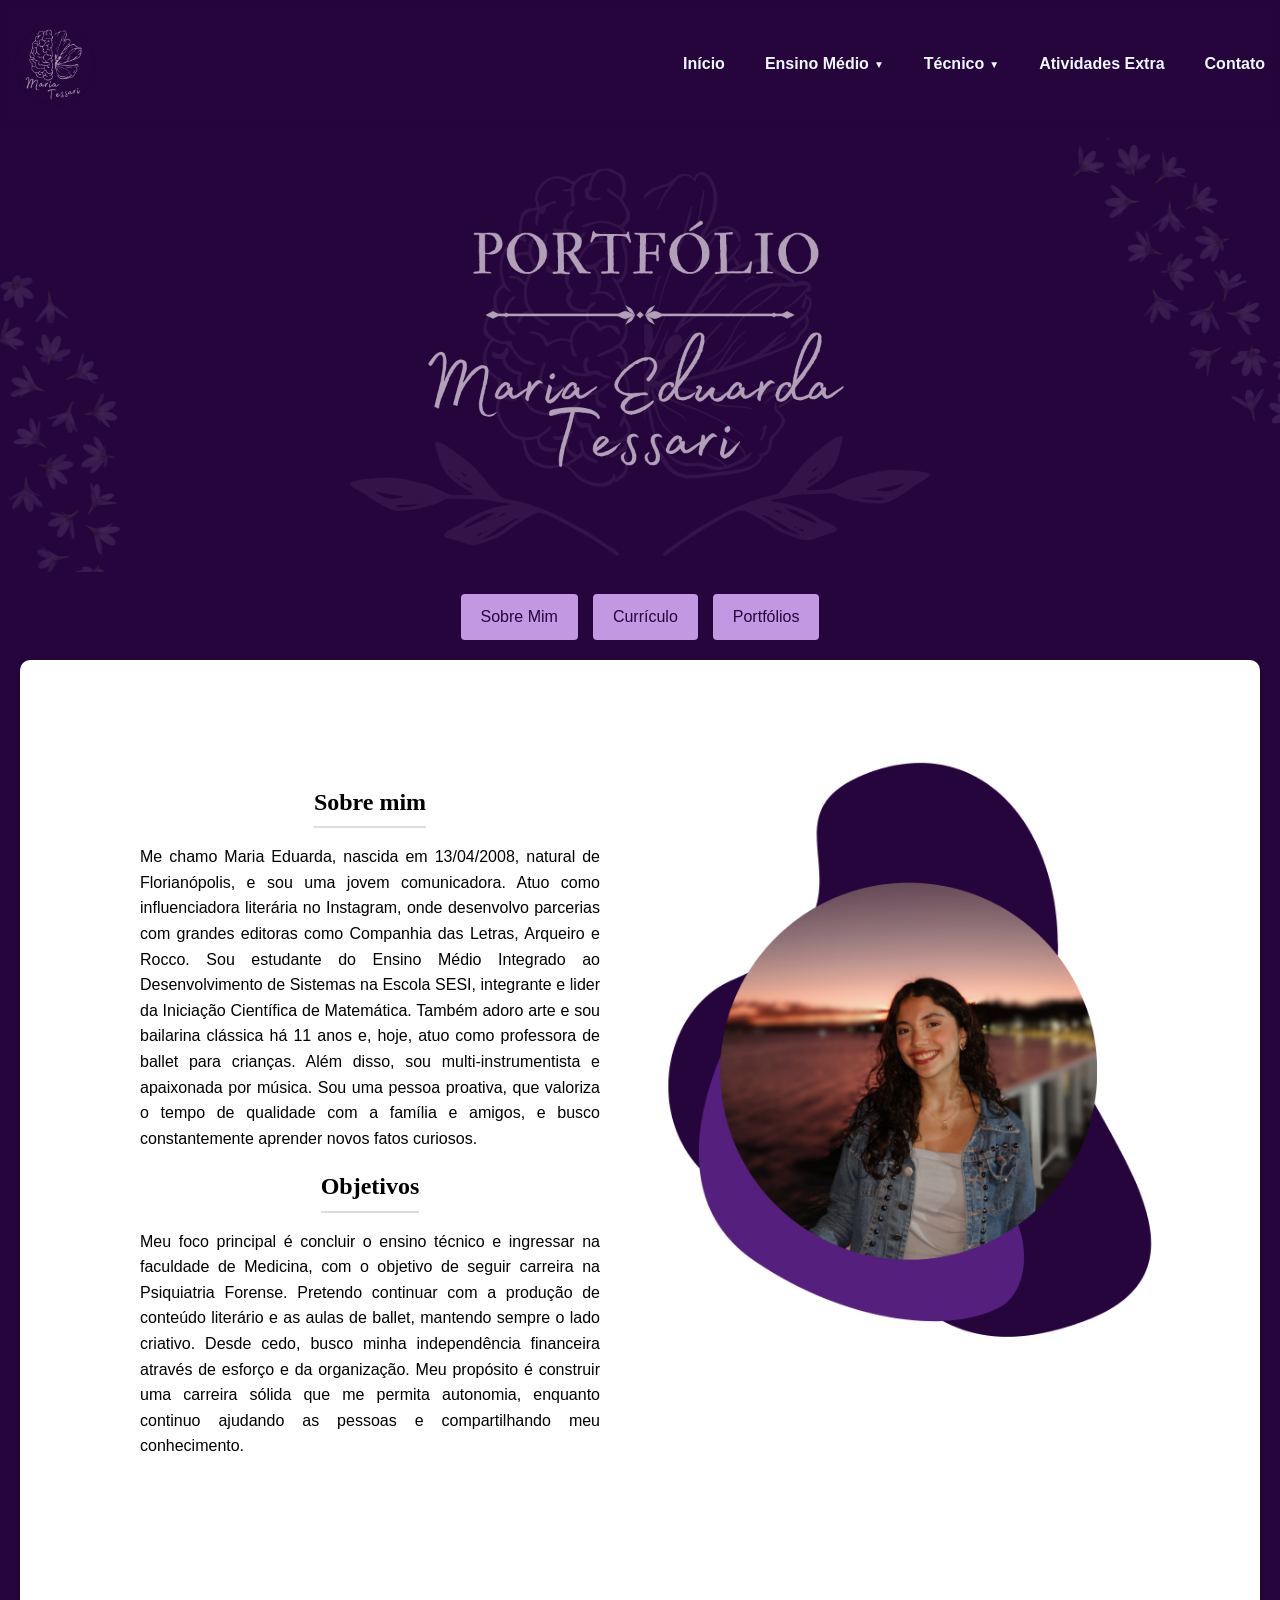
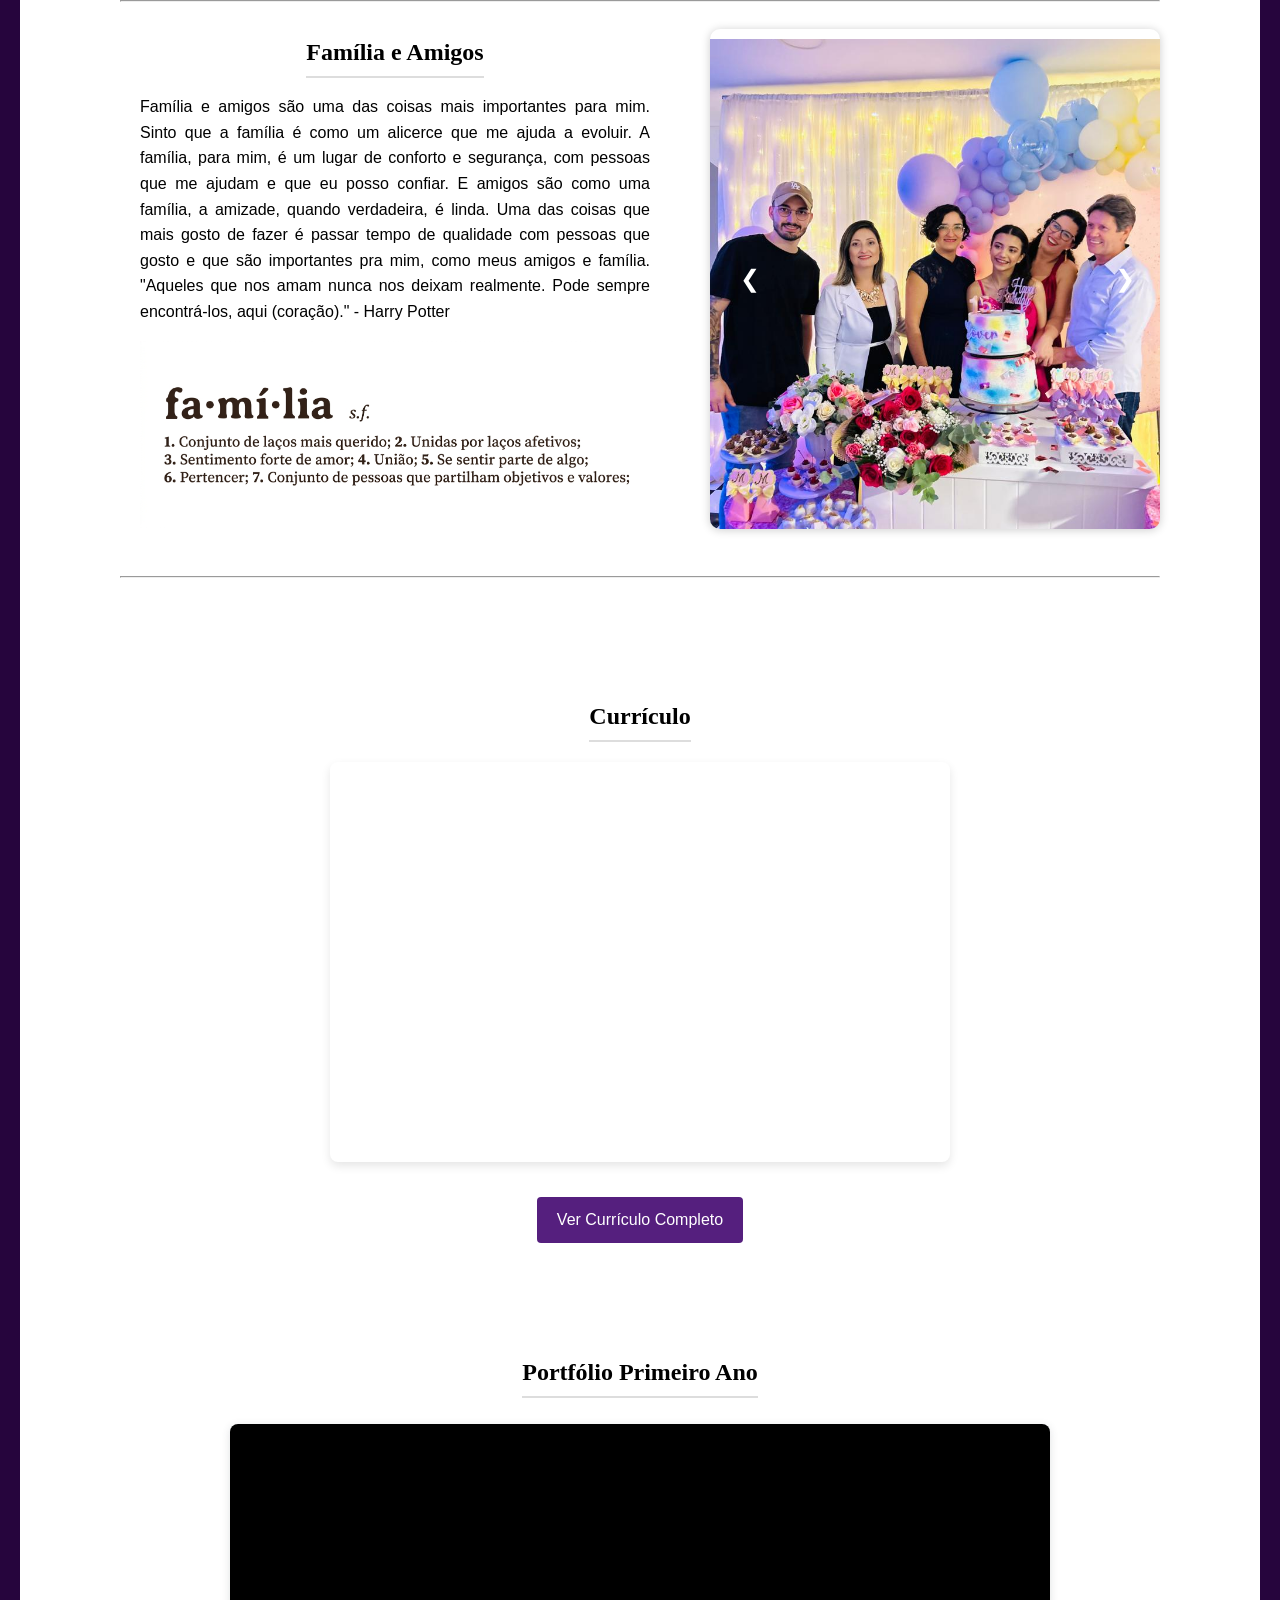
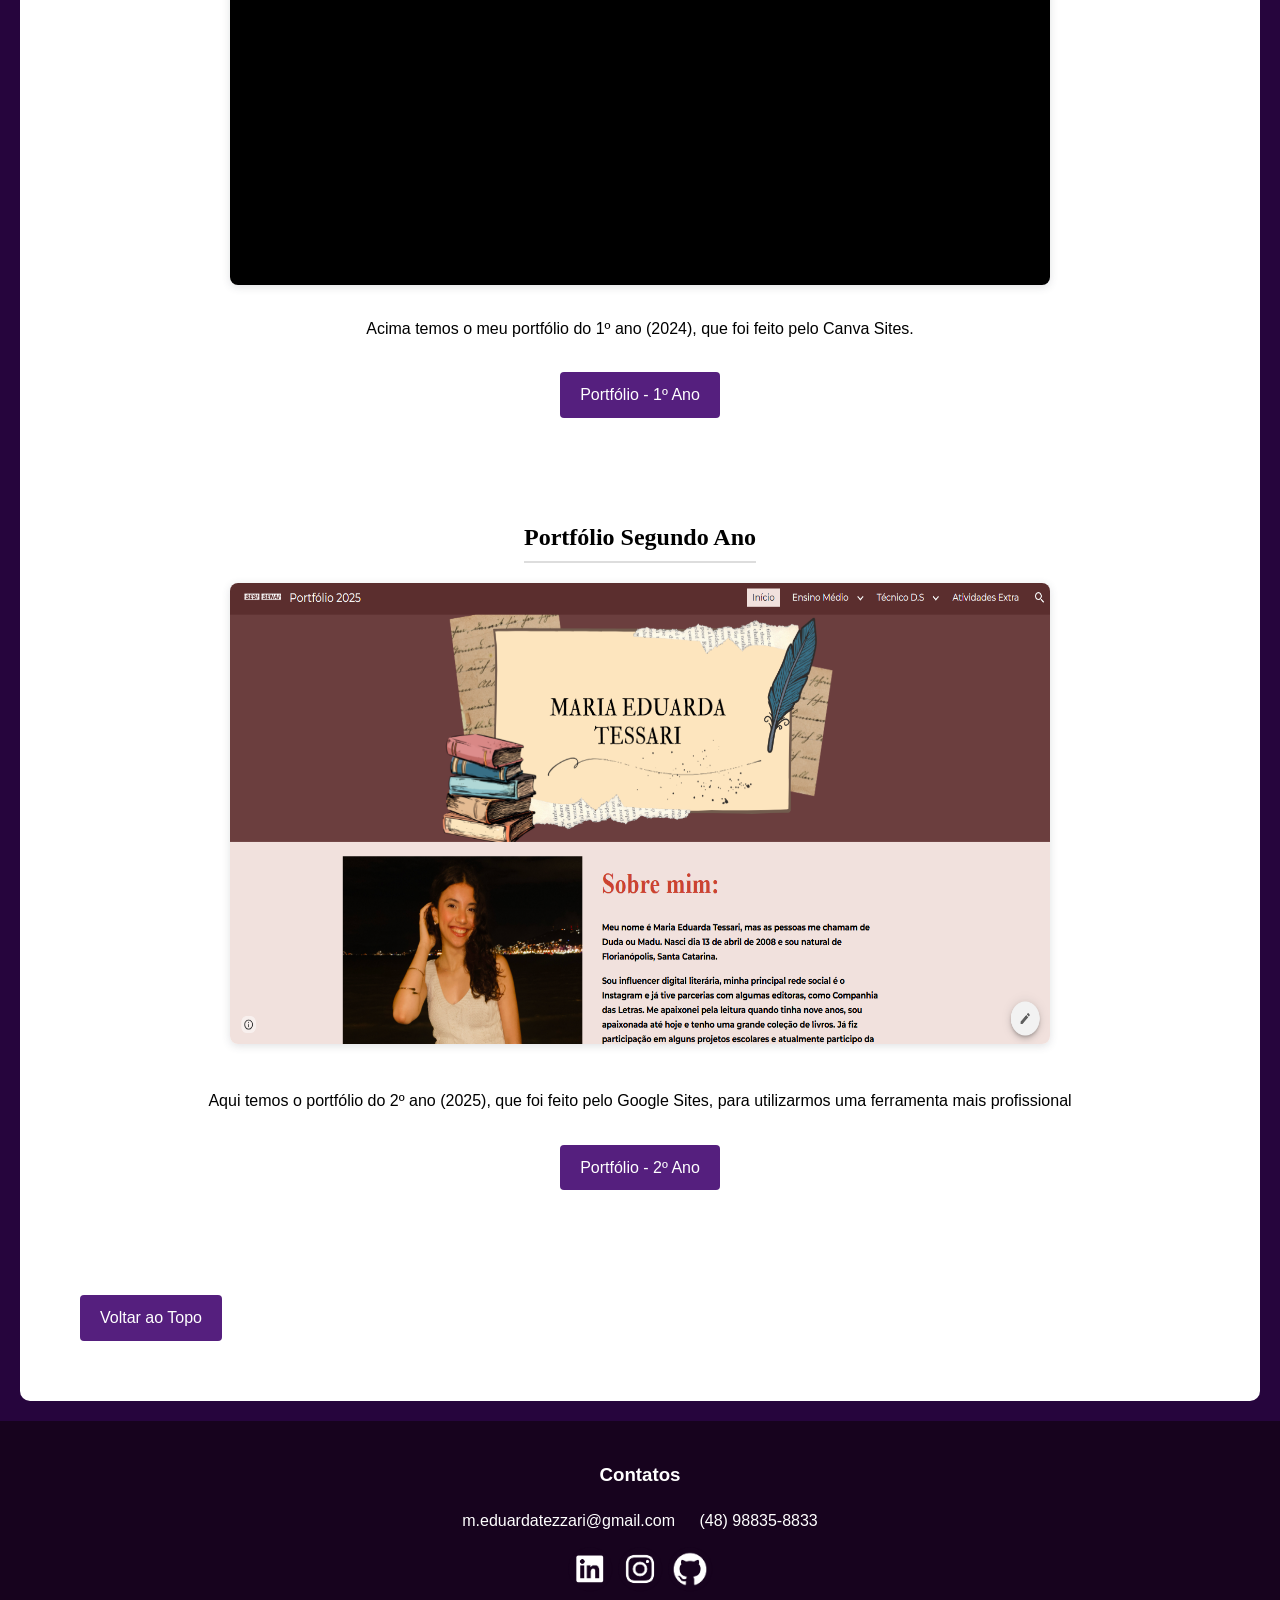
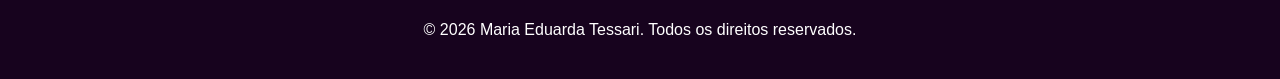
==== index.html @ cef040df "subindo portfolio" ====
<!DOCTYPE html>
<html lang="pt-BR">

<head>
    <meta charset="UTF-8">
    <link rel="stylesheet" href="style.css">
    <link rel="icon" href="Fotos/logo-port.png">
    <title>Portfólio - Maria Tessari</title>


</head>

<body>
    <header class="nav-bar">
        <a href="index.html"><img class="logo" src="Fotos/logo-port.png" alt="Minha_Logo"></a>
        <li class="topic">
            <ul><a href="#">Início</a></ul>
            <ul class="dropdown">
                <a href="#" class="dropbtn" onclick="toggleMenu(event, 'dropdown-menu')">Ensino Médio<span
                        class="drseta">▼</span></a>
                <div class="dropdown-conteudo" id="dropdown-menu">
                    <a href="linguagens.html">Linguagens</a>
                    <a href="matematica.html">Matemática</a>
                    <a href="natureza.html">Ciências da Natureza</a>
                    <a href="humanas.html">Ciências Humanas</a>
                </div>
            </ul>
            <ul class="dropdown">
                <a href="#" class="dropbt" onclick="toggleMenu(event, 'dropdown-men')">Técnico<span
                        class="drseta">▼</span></a>
                <div class="dropdown-cont" id="dropdown-men">
                    <a href="modelagem.html">Modelagem de Sistemas</a>
                    <a href="iot.html">Internet das Coisas</a>
                    <a href="banco.html">Banco de Dados</a>
                </div>
            </ul>
            <ul><a href="atv_extra.html">Atividades Extra</a></ul>
            <ul><a href="#Contatos">Contato</a></ul>
        </li>
    </header>

    <img src="Fotos/capa-port1.png" alt="Capa do Portfólio" class="capa">

    <div class="botao-inicio">
        <a class="botao-in" href="#SobreMim" rel="noopener">Sobre Mim</a>
        <a class="botao-in" href="#Curriculo" rel="noopener">Currículo</a>
        <a class="botao-in" href="#Portfolio" rel="noopener">Portfólios</a>
    </div>

    <section class="capa">

        <section class="Sobre Mim" id="SobreMim">
            <section id="inicio">
                <div class="layout-sobre-mim">
                    <div class="sobre-caixa-texto">
                        <h2>Sobre mim</h2>
                        <p>Me chamo Maria Eduarda, nascida em 13/04/2008, natural de Florianópolis, e sou uma jovem
                            comunicadora.
                            Atuo como
                            influenciadora literária no Instagram, onde desenvolvo parcerias com grandes editoras como
                            Companhia
                            das Letras, Arqueiro e Rocco. Sou estudante do Ensino Médio Integrado
                            ao Desenvolvimento de Sistemas na Escola SESI, integrante e lider da Iniciação Científica de
                            Matemática.

                            Também adoro arte e sou bailarina clássica há 11 anos e, hoje, atuo como
                            professora de ballet para crianças. Além disso, sou multi-instrumentista e apaixonada por
                            música.
                            Sou uma pessoa proativa, que valoriza o tempo de qualidade com a família e amigos, e busco
                            constantemente aprender novos fatos curiosos.</p>

                        <h2>Objetivos</h2>
                        <p>Meu foco principal é concluir o ensino técnico e ingressar na faculdade de Medicina, com o
                            objetivo de
                            seguir
                            carreira na Psiquiatria Forense. Pretendo continuar com a
                            produção de conteúdo literário e as aulas de ballet, mantendo sempre o lado criativo. Desde
                            cedo, busco
                            minha independência financeira através de esforço e da organização. Meu propósito é
                            construir uma carreira sólida que me permita autonomia, enquanto continuo ajudando as
                            pessoas e
                            compartilhando meu conhecimento.
                    </div>
                    <div class="caixa-imagem">
                        <img src="Fotos/perfil.png" alt="Foto de perfil" class="perfil">
                    </div>
                </div>
                <br> <br> <br>
                <hr>
                <div class="amigos-familia">

                    <div class="sobre-caixa-texto">
                        <h2>Família e Amigos</h2>
                        <p>Família e amigos são uma das coisas mais importantes para mim. Sinto que a família é como um
                            alicerce que me ajuda a evoluir. A família, para mim, é um lugar de conforto e segurança,
                            com
                            pessoas que me ajudam e que eu posso confiar. E amigos são como uma família, a amizade,
                            quando
                            verdadeira, é linda. Uma das coisas que mais gosto de fazer é passar tempo de qualidade com
                            pessoas que gosto e que são importantes pra mim, como meus amigos e família.
                            "Aqueles que nos amam nunca nos deixam realmente. Pode sempre encontrá-los, aqui (coração)."
                            -
                            Harry Potter</p>

                        <img class="familia-img" src="Fotos/dicionario.png" alt="Família">
                    </div>

                    <div id="carrossel">
                        <button id="btn-esq" class="seta seta-esq" onclick="mudarSlide(-1)">&#10094;</button>

                        <div class="carrossel-slides">
                            <img src="Fotos/foto1.jpg" alt="Foto 1" class="slide">
                            <img src="Fotos/foto2.jpg" alt="Foto 2" class="slide">
                            <img src="Fotos/foto3.PNG" alt="Foto 3" class="slide">
                            <img src="Fotos/foto4.PNG" alt="Foto 4" class="slide">
                            <img src="Fotos/foto5.PNG" alt="Foto 4" class="slide">
                            <img src="Fotos/foto6.jpg" alt="Foto 4" class="slide">
                            <img src="Fotos/foto8.jpg" alt="Foto 8" class="slide">
                            <img src="Fotos/foto9.jpg" alt="Foto 9" class="slide">
                            <img src="Fotos/foto10.jpg" alt="Foto 10" class="slide">
                            <img src="Fotos/foto11.PNG" alt="Foto 11" class="slide">
                            <img src="Fotos/foto12.jpg" alt="Foto 12" class="slide">
                            <img src="Fotos/foto13.jpg" alt="Foto 13" class="slide">
                            <img src="Fotos/foto14.jpg" alt="Foto 14" class="slide">

                        </div>

                        <button id="btn-dir" class="seta seta-dir" onclick="mudarSlide(1)">&#10095;</button>
                    </div>
                </div>
                <hr>
                <br> <br> 


            </section>




            <section class="Curriculo" id="Curriculo">
                <h2>Currículo</h2>
                <div class="container-cv">
                    <iframe class="info"
                        src="https://docs.google.com/document/d/e/2PACX-1vRkquvEXvuY4ncvsypr4Lvc37lcYrbfX9m-KmHPgU5ETcuafBgwQVrhS0Y3v9w3osdLNHokBY2p7lct/pub?embedded=true"></iframe>
                </div>
                <div class="botao-curriculo">
                    <a class="botao-link"
                        href="https://docs.google.com/document/d/e/2PACX-1vRkquvEXvuY4ncvsypr4Lvc37lcYrbfX9m-KmHPgU5ETcuafBgwQVrhS0Y3v9w3osdLNHokBY2p7lct/pub"
                        target="_blank" rel="noopener">Ver Currículo Completo</a>
                </div>
            </section>

            <section class="Port" id="Portfolio">
                <div class="secao">
                    <h2>Portfólio Primeiro Ano</h2>
                    <div class="container-primeiro-ano">
                        <iframe loading="lazy"
                            style="position: absolute; width: 100%; height: 100%; top: 0; left: 0; border: none; padding: 0;margin: 0;"
                            src="https://www.canva.com/design/DAF-Ko-mhRY/PXk0BYshBOprbLPUZ9Silw/view?embed"
                            allowfullscreen="allowfullscreen" allow="fullscreen">
                        </iframe>
                    </div>
                    <p>Acima temos o meu portfólio do 1º ano (2024), que foi feito pelo Canva Sites.</p>
                    <a class="botao-link"
                        href="https:&#x2F;&#x2F;www.canva.com&#x2F;design&#x2F;DAF-Ko-mhRY&#x2F;PXk0BYshBOprbLPUZ9Silw&#x2F;view?utm_content=DAF-Ko-mhRY&amp;utm_campaign=designshare&amp;utm_medium=embeds&amp;utm_source=link"
                        target="_blank" rel="noopener">Portfólio - 1º Ano</a>

                </div>

                <div class="secao">
                    <h2>Portfólio Segundo Ano</h2>
                    <a
                        href="https://sites.google.com/estudante.sesisenai.org.br/portfolio-mariaeduardatessari/in%C3%ADcio"><img
                            class="segundo-ano" src="Fotos/portfolio-2ano.png" alt="Portfólio do Segundo Ano"></a>
                    <p>Aqui temos o portfólio do 2º ano (2025), que foi feito pelo Google Sites, para
                        utilizarmos uma ferramenta mais profissional</p>
                    <a class="botao-link"
                        href="https://sites.google.com/estudante.sesisenai.org.br/portfolio-mariaeduardatessari/in%C3%ADcio"
                        target="_blank" rel="noopener">Portfólio - 2º Ano</a>
                </div>
            </section>

            <div class="topo">
                <a class="botao-link" href="#">Voltar ao Topo</a>
            </div>
        </section>
    </section>


    <footer id="Contatos">
        <h3>Contatos</h3>
        <ul>
            <li>m.eduardatezzari@gmail.com</li>
            <li>(48) 98835-8833</li> <br>
            <div class="icon">
                <a href="https://www.linkedin.com/in/maria-eduarda-tessari-6a8666365/" target="_blank"><img
                        src="Fotos/LinkedIn.png" alt="LinkedIn"></a>

                <a href="https://www.instagram.com/madutessari/" target="_blank"><img src="Fotos/Instagram.png"
                        alt="Instagram"></a>

                <a href="https://github.com/MariaTessari" target="_blank"><img src="Fotos/GitHub.png" alt="GitHub"></a>
            </div>
        </ul>
        <p>&copy; 2026 Maria Eduarda Tessari. Todos os direitos reservados.</p>
    </footer>
    <script src="script.js"></script>
</body>

</html>
---- style.css ----
/* ==========================================================================
   1. CONFIGURAÇÕES GERAIS E BASE
   ========================================================================== */
html {
    scroll-behavior: smooth;
}

* {
    box-sizing: border-box;
    scrollbar-color: #c298e2 #26053d;
}


body {
    margin-top: 0;
    margin: auto;
    font-family: 'Poppins', sans-serif;
    line-height: 1.6;
    background-color: #26053d;
    color: #000000;
}

p {
    font-family: 'Franklin Gothic Medium', 'Arial Narrow', Arial, sans-serif;
}

/* ==========================================================================
   2. CABEÇALHO E NAVEGAÇÃO (HEADER/NAV)
   ========================================================================== */
.logo {
    height: 80px;
    width: auto;
}

.nav-bar {
    margin: 0;
    background-color: rgb(38, 5, 61, 0.8);
    color: aliceblue;
    padding: 15px;
    position: sticky;
    top: 0;
    z-index: 999;
    /* box-shadow: 0 2px 6px #ffffff; */
    display: flex;
    justify-content: space-between;
    align-items: center;
    backdrop-filter: blur(5px);
}

nav a {
    color: white;
    margin: 10px;
    text-decoration: none;
}

.topic {
    display: flex;
    list-style: none;
    margin-left: 5px;
    margin: 0;
    padding: 0;
}

.topic a {
    text-decoration: none;
    color: aliceblue;
    font-family: Arial, sans-serif;
    font-size: 16px;
    font-weight: 700;
    transition: color 0.3s ease;
}

.topic a:hover {
    color: #ddbde7;
    cursor: grab;
}

/* ==========================================================================
   3. ESTRUTURA PRINCIPAL E CONTEÚDO (MAIN CONTENT)
   ========================================================================== */
section {
    padding: 20px;
    background: white;
    margin: 20px;
    border-radius: 10px;
}

h2 {
    border-bottom: 2px solid #ddd;
    padding-bottom: 5px;
    max-width: fit-content;
    font-family: Georgia, 'Times New Roman', Times, serif;
    margin: 0 auto;
    /* Essa linha centraliza o h2 na página */
}

.capa .trimestre {
    margin-top: 20px;
}

.capa-materia {
    display: flex;
    justify-content: center;
}

.capa-materia img {
    max-width: 1000px;
    height: 370px;
    border-radius: 10px;
}

/* Container para as matérias/trimestre */
/* .materia-secao {
    padding: 40px 20px;
    max-width: 1300px;
    margin: 0 auto;
}

.materia-secao h2 {
    text-align: center;
    color: #000000;
    font-size: 36px;
    margin-bottom: 30px;
    display: inline-block;
    padding-bottom: 10px;
} */

.secao-header {
    text-align: center;
}

/* Grid para os cartões de atividades */
.grid-atividades {
    display: grid;
    grid-template-columns: repeat(auto-fit, minmax(300px, 1fr));
    gap: 30px;
    margin-top: 20px;
    max-width: 1100px;
    margin: auto;
    margin-top: 30px;
    margin-bottom: 50px;
}

/* Cartão individual de atividade */
.atividade-card {
    background-color: #ffffff;
    border-radius: 12px;
    box-shadow: 0 4px 15px rgba(0, 0, 0, 0.05);
    overflow: hidden;
    transition: transform 0.3s ease, box-shadow 0.3s ease;
    display: flex;
    flex-direction: column;
}

.atividade-card:hover {
    transform: translateY(-5px);
    box-shadow: 0 8px 25px rgba(0, 0, 0, 0.15);
}

.atividade-img {
    width: 100%;
    height: 200px;
    object-fit: cover;
    border-bottom: 1px solid #E2E8F0;
}

.analise-img {
    width: 700px;
    height: auto;
    object-fit: cover;
    margin: auto;
    justify-content: center;
    display: flex;
    border-radius: 10px;
    will-change: transform;
     transition: transform 0.3s ease, box-shadow 0.3s ease;
}

.analise-img:hover {
    transform: translateY(-8px);
    box-shadow: 0 12px 24px rgba(63, 69, 81, 0.3);
}


.atividade-conteudo {
    padding: 20px;
    flex-grow: 1;
    display: flex;
    flex-direction: column;
}

.atividade-conteudo h3 {
    color: #000000;
    font-size: 22px;
    margin-top: 0;
    margin-bottom: 10px;
}

.atividade-conteudo p {
    color: #000000;
    font-size: 15px;
    line-height: 1.5;
    margin-bottom: 20px;
    margin: auto;
    justify-content: center;
    max-width:800px;
}

.atividade-card h2 {
    font-size: x-large;
    margin-top: 50px;
}

.habilidades-descricao {
    display: flex;
    flex-direction: column;
    align-items: center;
    justify-content: center;
    gap: 20px;
    margin-bottom: 20px;
    font-family: 'Lucida Sans', 'Lucida Sans Regular', 'Lucida Grande', 'Lucida Sans Unicode', Geneva, Verdana, sans-serif;
}

/* Nova classe para colocar imagem e texto lado a lado */
.conteudo-lado-a-lado {
    display: flex;
    flex-direction: row; /* Coloca os elementos em linha */
    align-items: center; /* Centraliza os itens verticalmente */
    gap: 30px; /* Cria um espaço de 30px entre a imagem e o texto */
    padding: 0 20px 20px 20px;
}

/* Ajuste na classe analise-img existente */
.analise-img {
    max-width: 500px; /* Reduzimos um pouco para dar espaço ao texto */
    height: auto;
    object-fit: cover;
    border-radius: 10px;
}

.atv-docs {
    flex: 1; /* Faz o documento ocupar o espaço restante */
    width: 600px; /* Limita a largura máxima para manter a harmonia com a imagem */
    height: 600px;
    border-radius: 10px;
}


h4 {
    color: #26053d;
    font-size: 18px;
    margin-top: 0;
    margin-bottom: 10px;
    font-family: 'Lucida Sans', 'Lucida Sans Regular', 'Lucida Grande', 'Lucida Sans Unicode', Geneva, Verdana, sans-serif;
}

/* Botão dentro do cartão */
.btn-card {
    align-self: flex-start;
    padding: 10px 20px;
    background-color: #26053d;
    color: white;
    text-decoration: none;
    border-radius: 20px;
    font-weight: 580;
    font-size: 14px;
    font-family: 'Lucida Sans', 'Lucida Sans Regular', 'Lucida Grande', 'Lucida Sans Unicode', Geneva, Verdana, sans-serif;
    transition: background-color 0.3s ease;
    margin: auto;
    display: flex;
    justify-content: center;
}

.botoes-card {
    display: flex;
    gap: 15px;
    justify-content: center;
}

.btn-card:hover {
    background-color: #c298e2;
    /* COR ATUALIZADA */
}

/* =========================================
   12. ABAS DE TRIMESTRES (Tabs)
   ========================================= */
.abas-container {
    display: flex;
    justify-content: center;
    flex-wrap: wrap;
    /* Permite quebrar linha no celular se necessário */
    gap: 15px;
    margin: -10px auto 30px;
    padding: 0 20px;
}

.aba-btn {
    background-color: #E2E8F0;
    color: #000000;
    border: none;
    padding: 12px 30px;
    font-size: 16px;
    font-weight: bold;
    border-radius: 30px;
    cursor: pointer;
    transition: all 0.3s ease;
    font-family: 'Lucida Sans', 'Lucida Sans Regular', 'Lucida Grande', 'Lucida Sans Unicode', Geneva, Verdana, sans-serif;
}

.aba-btn:hover {
    background-color: #c298e2;
}

/* Estado do botão quando estiver selecionado (ativo) */
.aba-btn.ativo {
    background-color: #551f7e;
    /* Índigo */
    color: white;
} 

b{
    color: #551f7e;
    /* Índigo */
}

/* Ocultar todas as abas por padrão (o JS e o HTML vão controlar) */
.aba-conteudo {
    display: none;
    animation: fadeIn 0.5s ease;
    /* Efeito suave ao trocar de aba */
}

@keyframes fadeIn {
    from {
        opacity: 0;
        transform: translateY(10px);
    }

    to {
        opacity: 1;
        transform: translateY(0);
    }
}

img {
    max-width: 100%;
    margin-top: 10px;
}

/* ==========================================================================
   4. COMPONENTES E SEÇÕES ESPECÍFICAS (CURRÍCULO, ANOS, ETC)
   ========================================================================== */
.layout-sobre-mim {
    display: flex;
    flex-direction: row;
    justify-content: center;
    align-items: stretch;
    gap: 40px;
    max-width: 1500px;
    margin: 0 auto;
    padding-bottom: 20px;
}

.sobre-caixa-texto {
    padding: 20px;
    flex: 1;
    text-align: justify;
    margin-top: 3px;
}

.caixa-imagem {
    width: 500px;
    height: auto;
}

.amigos-familia {
    display: flex;
    flex-direction: row;
    justify-content: center;
    align-items: stretch;
    gap: 40px;
    max-width: 1500px;
    margin: 0 auto;
    padding-bottom: 20px;
}

.familia-img {
    width: 700px;
    height: auto;
   display: flex;
   justify-content: center;
   align-items: center;
}


.perfil {
    width: 500px;
    height: auto;
    object-fit: cover;
    margin-top: 20px;
    margin: 0 auto;
    object-fit: cover;
    flex-shrink: 0;
}

.secao {
    display: flex;
    flex-direction: column;
    align-items: center;
    justify-content: center;
    padding: 50px 20px;
    text-align: center;
}

.container-cv {
    width: 100%;
    max-width: 620px;
    height: 400px;
    margin: 20px auto;
    overflow: hidden;
    border-radius: 8px;
    box-shadow: 0 4px 10px rgba(0, 0, 0, 0.1);
    background-color: #ffffff;
    transition: transform 0.3s ease, box-shadow 0.3s ease;
}

.container-cv:hover {
    box-shadow: 0 8px 20px rgba(0, 0, 0, 0.2);
    transform: translateY(-5px);
}

.botao-curriculo {
    text-align: center;
}

.info {
    width: calc(100% + 25px);
    height: 100%;
    border: none;
    display: block;
}

.container-primeiro-ano, .canva {
    width: 100%;
    max-width: 820px;
    aspect-ratio: 16 / 9;
    margin: 20px auto;
    overflow: hidden;
    border-radius: 8px;
    box-shadow: 0 2px 8px 0 rgba(63, 69, 81, 0.16);
    background-color: #000000;
    will-change: transform;
    margin-bottom: 0.9em;
    margin-top: 1.6em;
    position: relative;
    transition: transform 0.3s ease, box-shadow 0.3s ease
}

.canva-meme {
    width: 100%;
    max-width: 820px;
    height: 520px;
    aspect-ratio: 16 / 9;
    margin: 20px auto;
    overflow: hidden;
    border-radius: 8px;
    box-shadow: 0 2px 8px 0 rgba(63, 69, 81, 0.16);
    background-color: #000000;
    will-change: transform;
    margin-bottom: 0.9em;
    margin-top: 1.6em;
    position: relative;
    transition: transform 0.3s ease, box-shadow 0.3s ease
}

.container-primeiro-ano:hover {
    transform: translateY(-8px);
    box-shadow: 0 12px 24px rgba(63, 69, 81, 0.3);
}

.first-year {
    width: 100%;
    height: 100%;
    border: none;
    display: block;
}

.segundo-ano {
    width: 100%;
    max-width: 820px;
    height: auto;
    aspect-ratio: 16 / 9;
    margin: 20px auto;
    overflow: hidden;
    border-radius: 8px;
    box-shadow: 0 2px 8px 0 rgba(63, 69, 81, 0.16);
    will-change: transform;
    position: relative;
    transition: transform 0.3s ease, box-shadow 0.3s ease;
}

.segundo-ano:hover {
    transform: translateY(-8px);
    box-shadow: 0 12px 24px rgba(63, 69, 81, 0.3);
}

/* ==========================================================================
   5. Menu dropdown
   ========================================================================== */
.dropdown {
    position: relative;
    display: inline-block;
}

.dropdown .drseta {
    font-size: 10px;
    margin-left: 5px;
    vertical-align: middle;
}

.dropdown-conteudo {
    display: none;
    position: absolute;
    background-color: #551f7e;
    min-width: 160px;
    box-shadow: 0px 8px 16px 0px rgba(0, 0, 0, 0.2);
    z-index: 1;
    border-radius: 4px;
    overflow: hidden;
    z-index: 1;
    margin-top: 10px;
}

.dropdown-conteudo a {
    color: white !important;
    padding: 12px 16px;
    text-decoration: none;
    display: block;
    font-size: 15px;
    font-weight: 500;
    transition: background-color 0.3s ease;
}

.dropdown-conteudo a:hover {
    background-color: #c298e2;
    color: #551f7e !important;
    cursor: grab;
}

.dropdown-conteudo.mostrar {
    display: block;
}

.dropdown-cont {
    display: none;
    position: absolute;
    background-color: #551f7e;
    min-width: 160px;
    box-shadow: 0px 8px 16px 0px rgba(0, 0, 0, 0.2);
    z-index: 1;
    border-radius: 4px;
    overflow: hidden;
    z-index: 1;
    margin-top: 10px;
}

.dropdown-cont a {
    color: white !important;
    padding: 12px 16px;
    text-decoration: none;
    display: block;
    font-size: 15px;
    font-weight: 500;
    transition: background-color 0.3s ease;
}

.dropdown-cont a:hover {
    background-color: #c298e2;
    color: #551f7e !important;
    cursor: grab;
}

.dropdown-cont.mostrar {
    display: block;
}

/* ==========================================================================
   5. BOTÕES E LINKS
   ========================================================================== */

.botao-inicio {
    align-items: center;
    justify-content: center;
    display: flex;
    gap: 15px;
    margin-top: 0;
}

.botao-in {
    display: inline-block;
    margin-top: 15px;
    padding: 10px 20px;
    background-color: #c298e2;
    color: #26053d;
    text-decoration: none;
    border-radius: 4px;
    transition: background-color 0.3s ease;
    font-family: 'Lucida Sans', 'Lucida Sans Regular', 'Lucida Grande', 'Lucida Sans Unicode', Geneva, Verdana, sans-serif;
}

.botao-in:hover {
    background-color: #551f7e;
    color: #c298e2;
    cursor: grab;
}

.botao-ar {
    display: inline-block;
    margin-top: 15px;
    padding: 10px 20px;
    background-color: #551f7e;
    color: #ffffff;
    text-decoration: none;
    border-radius: 50px;
    transition: background-color 0.3s ease;
    font-family: 'Lucida Sans', 'Lucida Sans Regular', 'Lucida Grande', 'Lucida Sans Unicode', Geneva, Verdana, sans-serif;
}

.botao-ar:hover {
    background-color: #c298e2;
    color: #551f7e;
    cursor: grab;
}

.botao-link {
    display: inline-block;
    margin-top: 15px;
    padding: 10px 20px;
    background-color: #551f7e;
    color: #ffffff;
    text-decoration: none;
    border-radius: 4px;
    transition: background-color 0.3s ease;
    font-family: 'Lucida Sans', 'Lucida Sans Regular', 'Lucida Grande', 'Lucida Sans Unicode', Geneva, Verdana, sans-serif;
}

.botao-link:hover {
    background-color: #ddbde7;
    color: #551f7e;
    cursor: grab;
}

/* ==========================================================================
   6. RODAPÉ E ÍCONES (FOOTER)
   ========================================================================== */
footer {
    background-color: #17031e;
    padding: 20px 10px;
    margin-top: 20px;
    color: #ffffff;
    text-align: center;
    font-family: 'Lucida Sans', 'Lucida Sans Regular', 'Lucida Grande', 'Lucida Sans Unicode', Geneva, Verdana, sans-serif;
}

footer ul {
    list-style: none;
    padding: 0;
    margin-top: 15px;
}

footer ul li {
    display: inline-block;
    margin: 0 10px;
}

footer ul li a {
    color: #ffffff;
    text-decoration: none;
    transition: color 0.3s ease;
}

footer ul li a:hover {
    color: #ddbde7;
}

.icon {
    display: flex;
    justify-content: center;
}

.icon img {
    width: 50px;
    height: 50px;
}

/* Carrossel */

#carrossel {
    position: relative;
    height: 500px;
    width: 450px;
    max-width: 1000px;
    margin: auto;
    overflow: hidden;
    border-radius: 10px;
    box-shadow: 0 1px 10px rgba(0, 0, 0, 0.2);
}


.carrossel-slides {
display: flex;
margin: 0;
padding: 0;
transition: transform 0.4s ease-in-out;
width: 100%; /* Isso é essencial! Faz o JS pular a medida exata da caixa */
}

.slide {
flex: 0 0 100%; /* Força a foto a ocupar os exatos 100% do espaço sem deixar o navegador encolhê-la */
height: 500px;
object-fit: cover;
 /* O transform: scale que tinha antes precisava sumir, senão a foto vazava */
}


.seta {
    font-size: 10px;
    margin-left: 5px;
    vertical-align: middle;
    position: absolute;
    top: 50%;
    transform: translateY(-50%);
    background-color: rgba(0, 0, 0, 0);
    color: white;
    border: none;
    padding: 15px;
    cursor: pointer;
    font-size: 24px;
    z-index: 10;
    border-radius: 50%;
}

.seta-esq {
    left: 10px;
}

.seta-dir {
    right: 10px;
}



/* ==========================================================================
   7. Pagina Materias
   ========================================================================== */

/* ==========================================================================
   8. Pagina Atividades Extra
   ========================================================================== */

.certificados {
    display: block;
    width: 100%;
    max-width: 620px;
    height: auto;
    margin: 30px auto;
    border-radius: 8px;
    box-shadow: 0 2px 8px 0 rgba(63, 69, 81, 0.16);
    transition: transform 0.3s ease, box-shadow 0.3s ease;
    will-change: transform;
    cursor: pointer;
}


.certificados:hover {
    transform: translateY(-8px);
    box-shadow: 0 12px 24px rgba(63, 69, 81, 0.3);
}

.texto-certificado p {
    text-align: justify;
    text-align: center;
    font-family: 'Franklin Gothic Medium', 'Arial Narrow', Arial, sans-serif;
    margin-top: 20px;
    max-width: 620px;
    margin-left: auto;
    margin-right: auto;
}

.container-extra {
    display: flex;
    gap: 100px;
}
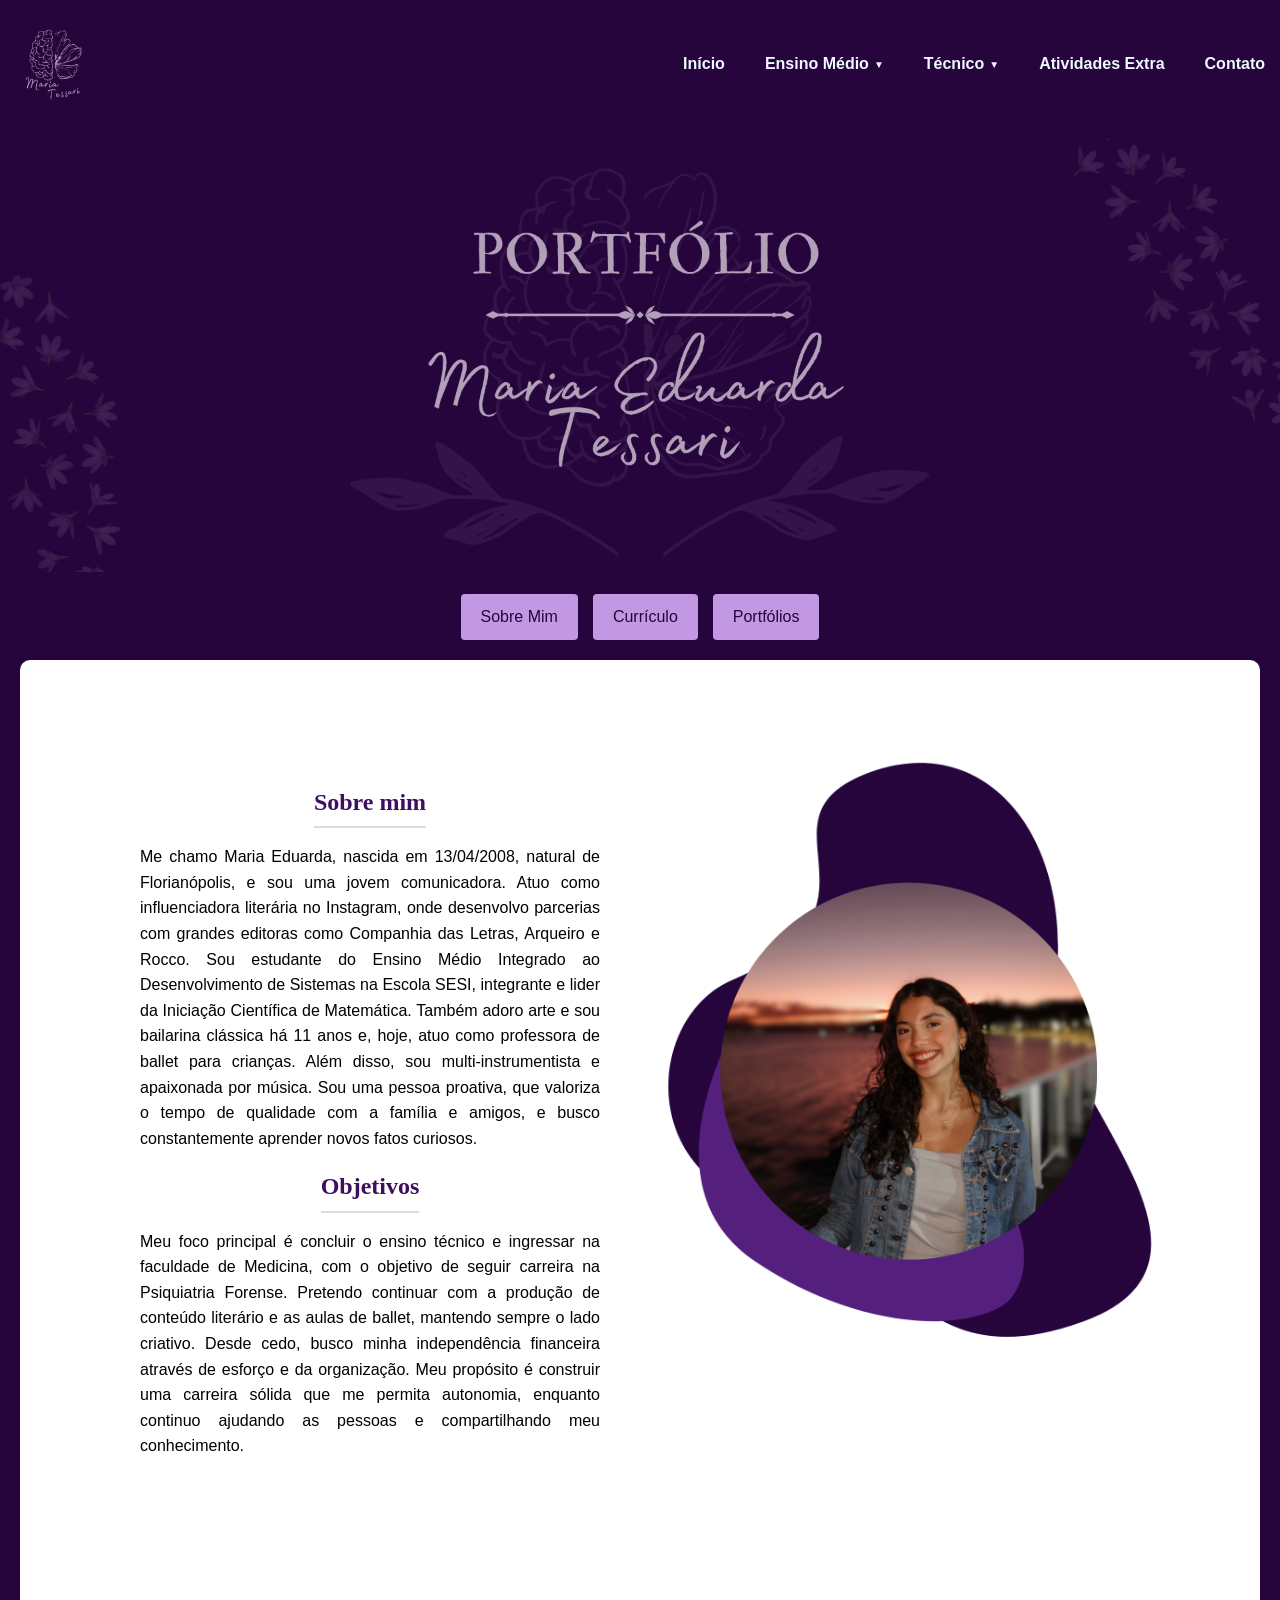
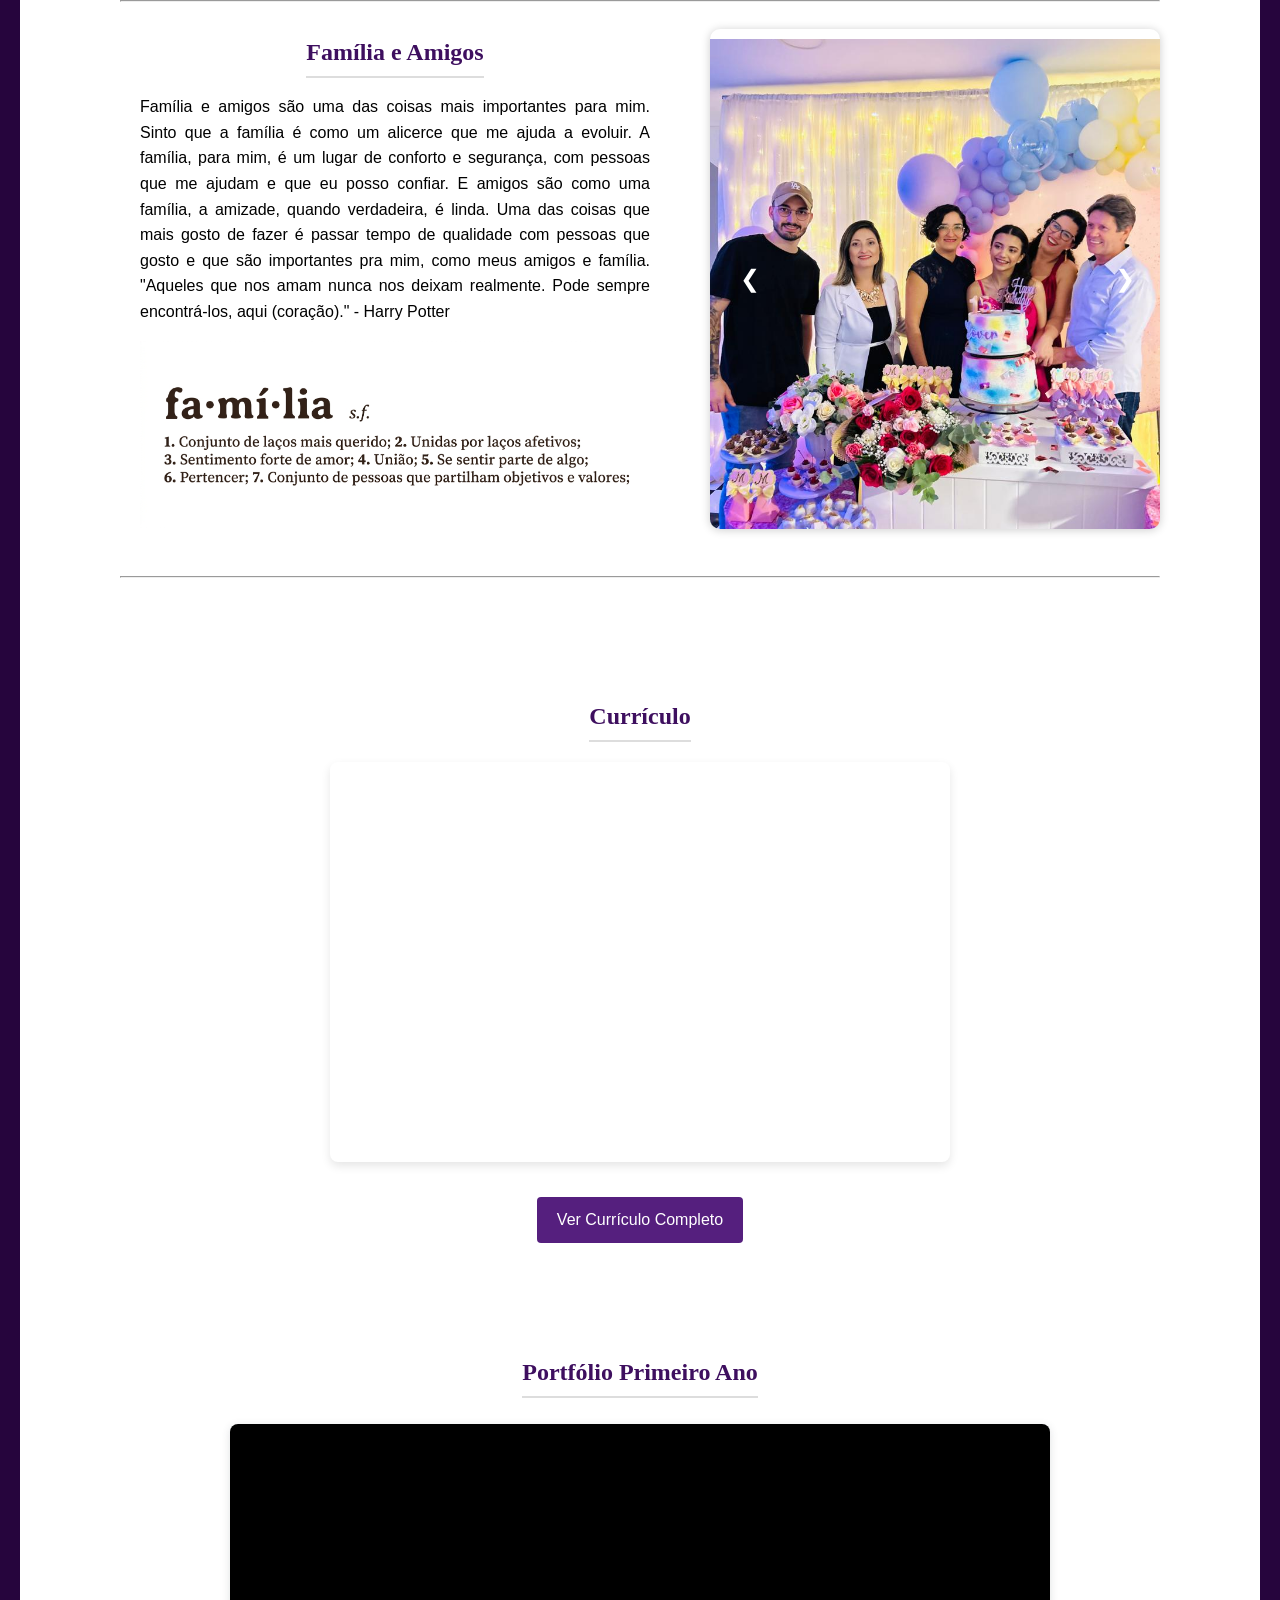
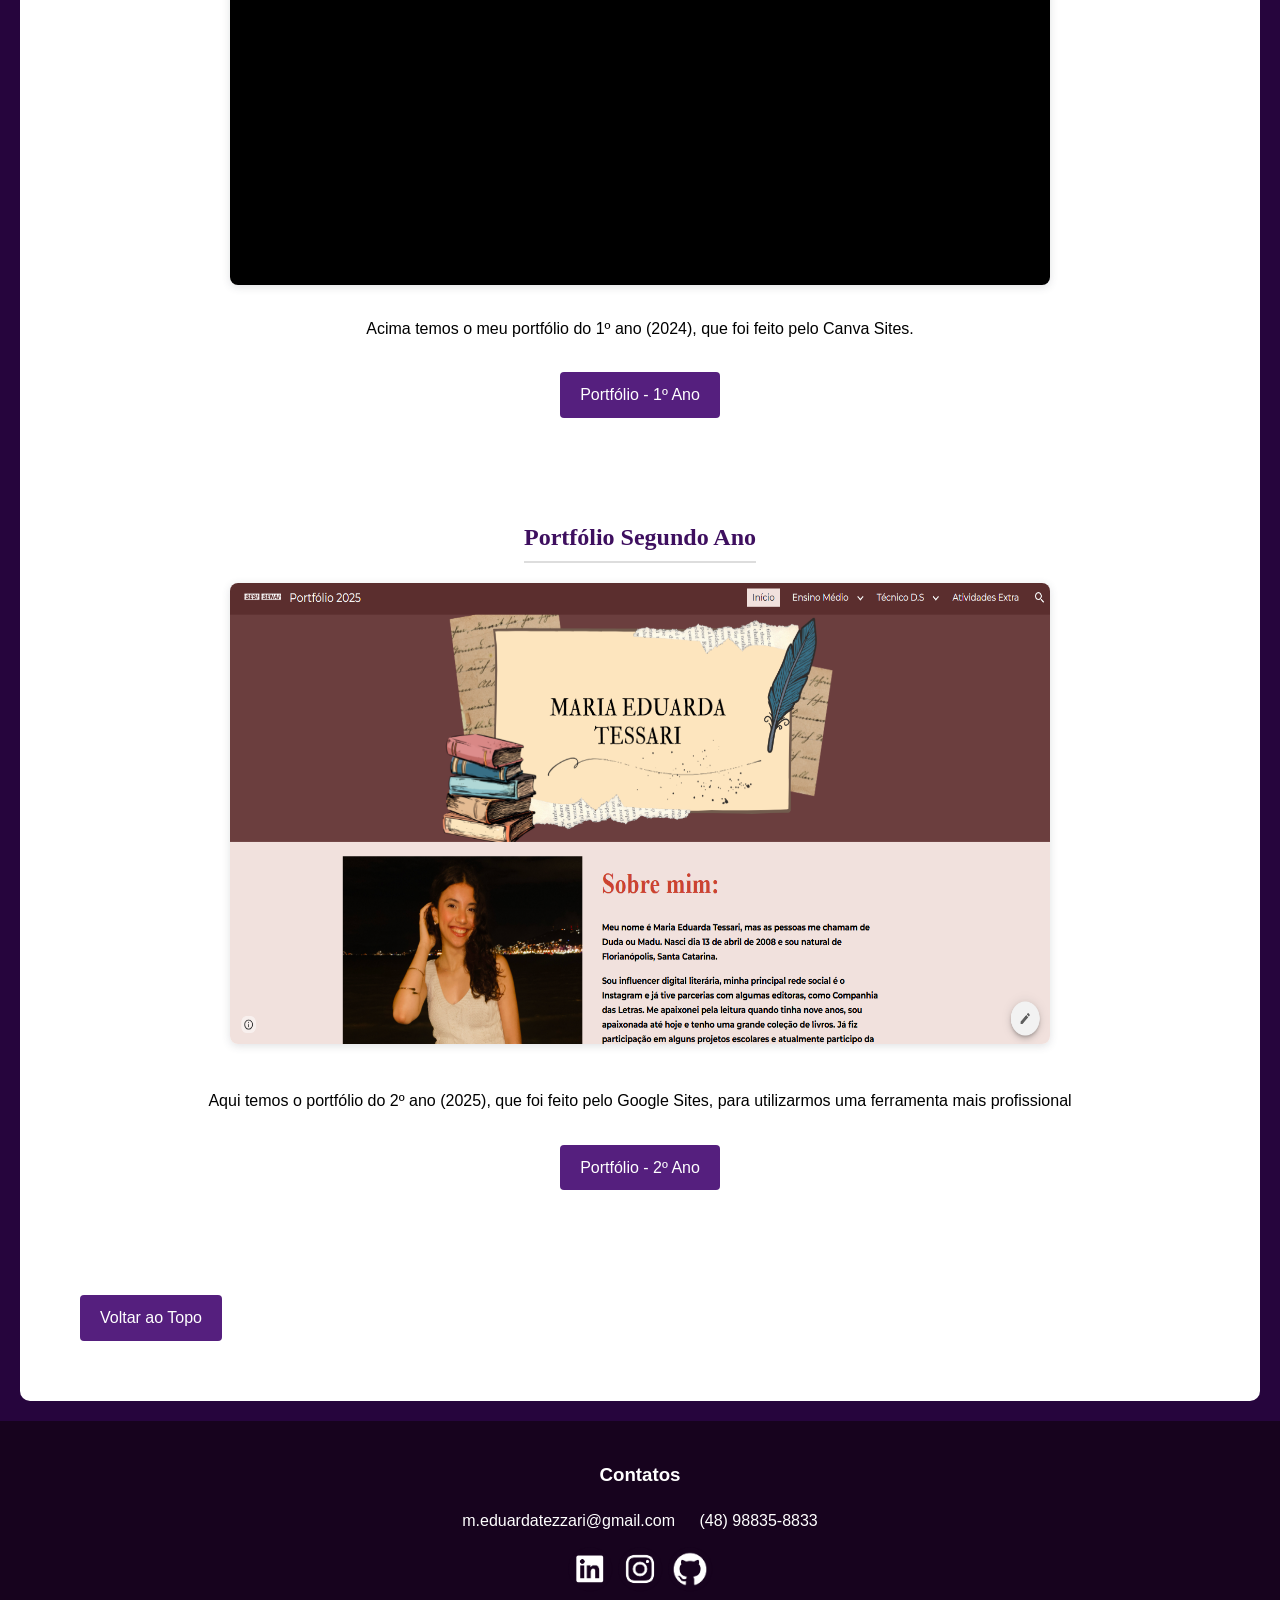
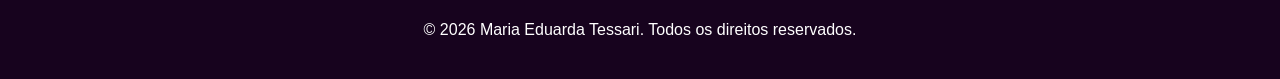
==== commit 90780a42: "atualização de atividades" ====
--- a/index.html
+++ b/index.html
@@ -32,6 +32,7 @@
                     <a href="modelagem.html">Modelagem de Sistemas</a>
                     <a href="iot.html">Internet das Coisas</a>
                     <a href="banco.html">Banco de Dados</a>
+                    <a href="desenvolvimento.html">Desenvolvimento de Sistemas</a>
                 </div>
             </ul>
             <ul><a href="atv_extra.html">Atividades Extra</a></ul>
--- a/style.css
+++ b/style.css
@@ -30,6 +30,7 @@
 .logo {
     height: 80px;
     width: auto;
+    cursor: grab;
 }
 
 .nav-bar {
@@ -68,6 +69,7 @@
     font-size: 16px;
     font-weight: 700;
     transition: color 0.3s ease;
+    cursor: grab;
 }
 
 .topic a:hover {
@@ -87,6 +89,7 @@
 
 h2 {
     border-bottom: 2px solid #ddd;
+    color: #3e0f5f;
     padding-bottom: 5px;
     max-width: fit-content;
     font-family: Georgia, 'Times New Roman', Times, serif;
@@ -108,22 +111,6 @@
     height: 370px;
     border-radius: 10px;
 }
-
-/* Container para as matérias/trimestre */
-/* .materia-secao {
-    padding: 40px 20px;
-    max-width: 1300px;
-    margin: 0 auto;
-}
-
-.materia-secao h2 {
-    text-align: center;
-    color: #000000;
-    font-size: 36px;
-    margin-bottom: 30px;
-    display: inline-block;
-    padding-bottom: 10px;
-} */
 
 .secao-header {
     text-align: center;
@@ -141,6 +128,17 @@
     margin-bottom: 50px;
 }
 
+.grid-atividades-prix {
+    display: grid;
+    grid-template-columns: repeat(auto-fit, minmax(300px, 1fr));
+    gap: 30px;
+    margin-top: 20px;
+    max-width: 1170px;
+    margin: auto;
+    margin-top: 30px;
+    margin-bottom: 50px;
+}
+
 /* Cartão individual de atividade */
 .atividade-card {
     background-color: #ffffff;
@@ -173,7 +171,8 @@
     display: flex;
     border-radius: 10px;
     will-change: transform;
-     transition: transform 0.3s ease, box-shadow 0.3s ease;
+    transition: transform 0.3s ease, box-shadow 0.3s ease;
+    margin-top: 5px;
 }
 
 .analise-img:hover {
@@ -216,6 +215,7 @@
     flex-direction: column;
     align-items: center;
     justify-content: center;
+    text-align: justify;
     gap: 20px;
     margin-bottom: 20px;
     font-family: 'Lucida Sans', 'Lucida Sans Regular', 'Lucida Grande', 'Lucida Sans Unicode', Geneva, Verdana, sans-serif;
@@ -279,7 +279,6 @@
 
 .btn-card:hover {
     background-color: #c298e2;
-    /* COR ATUALIZADA */
 }
 
 /* =========================================
@@ -289,7 +288,6 @@
     display: flex;
     justify-content: center;
     flex-wrap: wrap;
-    /* Permite quebrar linha no celular se necessário */
     gap: 15px;
     margin: -10px auto 30px;
     padding: 0 20px;
@@ -310,25 +308,21 @@
 
 .aba-btn:hover {
     background-color: #c298e2;
-}
-
-/* Estado do botão quando estiver selecionado (ativo) */
+    cursor: grab;
+}
+
 .aba-btn.ativo {
     background-color: #551f7e;
-    /* Índigo */
     color: white;
 } 
 
 b{
     color: #551f7e;
-    /* Índigo */
-}
-
-/* Ocultar todas as abas por padrão (o JS e o HTML vão controlar) */
+}
+
 .aba-conteudo {
     display: none;
     animation: fadeIn 0.5s ease;
-    /* Efeito suave ao trocar de aba */
 }
 
 @keyframes fadeIn {
@@ -400,7 +394,6 @@
     object-fit: cover;
     margin-top: 20px;
     margin: 0 auto;
-    object-fit: cover;
     flex-shrink: 0;
 }
 
@@ -474,7 +467,44 @@
     transition: transform 0.3s ease, box-shadow 0.3s ease
 }
 
+.canva-3 {
+    width: 100%;
+    max-width: 820px;
+    margin: 20px auto;
+    border-radius: 8px;
+    background-color: transparent;
+    will-change: transform;
+    margin-bottom: 0.9em;
+    margin-top: 1.6em;
+    display: flex;
+    flex-direction: column;
+    gap: 20px;
+}
+
+.canva-3 iframe {
+    width: 100%;
+    aspect-ratio: 16 / 9;
+    border: none;
+    border-radius: 8px;
+    box-shadow: 0 2px 8px 0 rgba(63, 69, 81, 0.16);
+}
+
 .container-primeiro-ano:hover {
+    transform: translateY(-8px);
+    box-shadow: 0 12px 24px rgba(63, 69, 81, 0.3);
+}
+
+.canva:hover {
+    transform: translateY(-8px);
+    box-shadow: 0 12px 24px rgba(63, 69, 81, 0.3);
+}
+
+.canva-meme:hover {
+    transform: translateY(-8px);
+    box-shadow: 0 12px 24px rgba(63, 69, 81, 0.3);
+}
+
+.canva-3:hover {
     transform: translateY(-8px);
     box-shadow: 0 12px 24px rgba(63, 69, 81, 0.3);
 }
@@ -528,7 +558,6 @@
     z-index: 1;
     border-radius: 4px;
     overflow: hidden;
-    z-index: 1;
     margin-top: 10px;
 }
 
@@ -561,7 +590,6 @@
     z-index: 1;
     border-radius: 4px;
     overflow: hidden;
-    z-index: 1;
     margin-top: 10px;
 }
 
@@ -694,9 +722,8 @@
     height: 50px;
 }
 
-/* Carrossel */
-
-#carrossel {
+/* Carrossel original geral */
+.carrossel-container {
     position: relative;
     height: 500px;
     width: 450px;
@@ -705,24 +732,34 @@
     overflow: hidden;
     border-radius: 10px;
     box-shadow: 0 1px 10px rgba(0, 0, 0, 0.2);
-}
-
+    transition: transform 0.3s ease, box-shadow 0.3s ease;
+    will-change: transform;
+    cursor: pointer;
+}
+
+.carrossel-container:hover {
+    transform: translateY(-8px);
+    box-shadow: 0 12px 24px rgba(63, 69, 81, 0.3);
+}
+
+#carrossel:hover {
+    transform: translateY(-8px);
+    box-shadow: 0 12px 24px rgba(63, 69, 81, 0.3);
+}
 
 .carrossel-slides {
-display: flex;
-margin: 0;
-padding: 0;
-transition: transform 0.4s ease-in-out;
-width: 100%; /* Isso é essencial! Faz o JS pular a medida exata da caixa */
+    display: flex;
+    margin: 0;
+    padding: 0;
+    transition: transform 0.4s ease-in-out;
+    width: 100%;
 }
 
 .slide {
-flex: 0 0 100%; /* Força a foto a ocupar os exatos 100% do espaço sem deixar o navegador encolhê-la */
-height: 500px;
-object-fit: cover;
- /* O transform: scale que tinha antes precisava sumir, senão a foto vazava */
-}
-
+    flex: 0 0 100%;
+    height: 500px;
+    object-fit: cover;
+}
 
 .seta {
     font-size: 10px;
@@ -749,22 +786,106 @@
     right: 10px;
 }
 
-
+/* ==========================================================================
+   7. Pagina IoT - 2º Trimestre
+   ========================================================================== */
+
+/* Coluna da esquerda com mídias empilhadas */
+.media-coluna {
+    display: flex;
+    flex-direction: column;
+    align-items: center;
+    gap: 25px;
+    max-width: 820px;
+    margin-top: 30px;
+}
+
+/* Imagens do Tinkercad empilhadas abaixo do carrossel */
+.tinker-img {
+    width: 100%;
+    max-width: 820px;
+    height: auto;
+    border-radius: 10px;
+    box-shadow: 0 1px 10px rgba(0, 0, 0, 0.2);
+    transition: transform 0.3s ease, box-shadow 0.3s ease;
+    will-change: transform;
+    cursor: pointer;
+}
+
+.tinker-img:hover {
+    transform: translateY(-8px);
+    box-shadow: 0 12px 24px rgba(63, 69, 81, 0.3);
+}
+
+/* Ajuste do carrossel dentro da coluna de mídia do IoT */
+.media-coluna .carrossel-container {
+    width: 100%;
+    max-width: 820px;
+    height: 400px;
+    margin: 0;
+}
+
+.media-coluna .slide {
+    height: 400px;
+}
 
 /* ==========================================================================
    7. Pagina Materias
    ========================================================================== */
 
 /* ==========================================================================
-   8. Pagina Atividades Extra
+   8. Pagina Atividades Extra (MODIFICADA CONFORME SOLICITADO)
    ========================================================================== */
+
+.item-extra-row {
+    display: flex;
+    flex-direction: row;
+    align-items: center;
+    justify-content: center;
+    gap: 60px;
+    margin: 60px auto;
+    max-width: 1150px;
+    width: 100%;
+}
+
+.texto-bloco {
+    flex: 1;
+    max-width: 500px; /* Deixa o texto estreito conforme o print */
+    text-align: left;
+}
+
+.texto-bloco h2 {
+    margin: 0 0 15px 0;
+    text-align: left;
+    max-width: 100%;
+    border-bottom: 2px solid #ddd;
+    color: #3e0f5f;
+    padding-bottom: 5px;
+    font-family: Georgia, 'Times New Roman', Times, serif;
+}
+
+.texto-bloco p {
+    text-align: justify; /* Texto perfeitamente justificado */
+    font-family: 'Franklin Gothic Medium', 'Arial Narrow', Arial, sans-serif;
+    margin: 0;
+    line-height: 1.6;
+    color: #000000;
+}
+
+.media-bloco {
+    flex: 1;
+    display: flex;
+    justify-content: center;
+    align-items: center;
+    max-width: 500px;
+}
 
 .certificados {
     display: block;
     width: 100%;
-    max-width: 620px;
+    max-width: 500px; /* Diminuído um pouco conforme solicitado */
     height: auto;
-    margin: 30px auto;
+    margin: 0 auto;
     border-radius: 8px;
     box-shadow: 0 2px 8px 0 rgba(63, 69, 81, 0.16);
     transition: transform 0.3s ease, box-shadow 0.3s ease;
@@ -772,23 +893,35 @@
     cursor: pointer;
 }
 
-
 .certificados:hover {
     transform: translateY(-8px);
     box-shadow: 0 12px 24px rgba(63, 69, 81, 0.3);
 }
 
-.texto-certificado p {
-    text-align: justify;
-    text-align: center;
-    font-family: 'Franklin Gothic Medium', 'Arial Narrow', Arial, sans-serif;
-    margin-top: 20px;
-    max-width: 620px;
-    margin-left: auto;
-    margin-right: auto;
-}
-
-.container-extra {
-    display: flex;
-    gap: 100px;
-}
+/* Redução do tamanho do carrossel na página extra sem quebrar o script */
+.media-bloco .carrossel-container {
+    height: 420px; /* Diminuído um pouco conforme solicitado */
+    width: 380px;  /* Diminuído um pouco conforme solicitado */
+    margin: 0 auto;
+}
+
+.media-bloco .slide {
+    height: 420px;
+}
+
+/* Responsividade para manter o layout bonito em telas menores */
+@media (max-width: 900px) {
+    .item-extra-row {
+        flex-direction: column !important;
+        gap: 35px;
+        margin: 40px auto;
+        padding: 0 20px;
+    }
+    .texto-bloco, .media-bloco {
+        max-width: 100%;
+    }
+    .texto-bloco h2 {
+        text-align: center;
+        margin: 0 auto 15px;
+    }
+}
